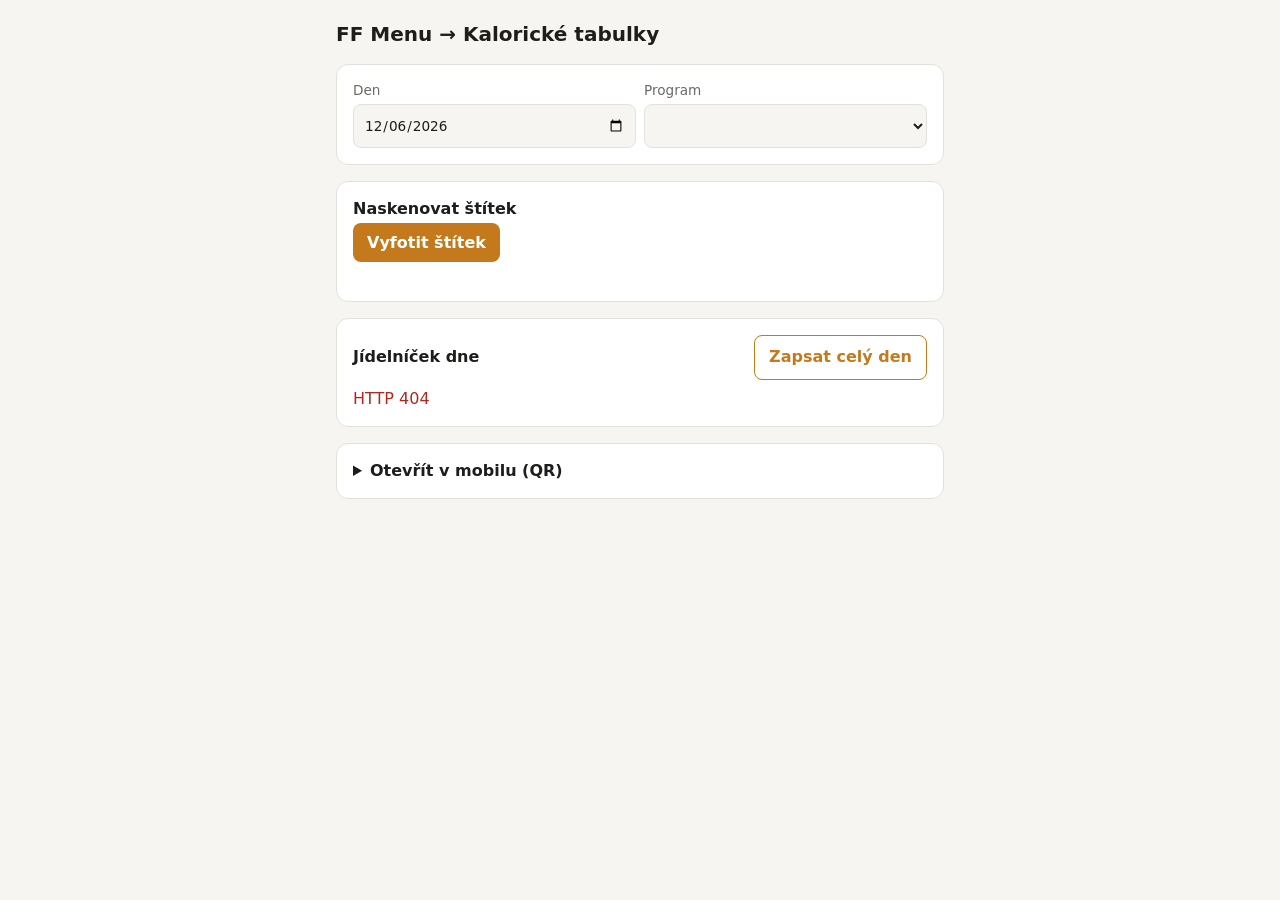
==== static/index.html @ 0197e322 "feat: add web service, phone page with label scan and CLI" ====
<!doctype html>
<html lang="cs">
<head>
<meta charset="utf-8">
<meta name="viewport" content="width=device-width, initial-scale=1">
<title>FF Menu do KT</title>
<style>
  :root {
    --bg: #f6f5f2; --card: #fff; --text: #1d1d1b; --muted: #6b6a66; --line: #e3e1db;
    --accent: #c47a1c; --accent-text: #fff; --ok: #2f7d4a; --err: #b3261e;
  }
  @media (prefers-color-scheme: dark) {
    :root { --bg: #161614; --card: #22211f; --text: #ecebe7; --muted: #a3a19b; --line: #3a3935;
            --accent: #e0973a; --accent-text: #161614; --ok: #6fc28b; --err: #f2867e; }
  }
  * { box-sizing: border-box; }
  body { margin: 0; background: var(--bg); color: var(--text);
         font: 16px/1.4 system-ui, -apple-system, "Segoe UI", Roboto, sans-serif; }
  main { max-width: 640px; margin: 0 auto; padding: 16px; }
  h1 { font-size: 1.25rem; margin: 4px 0 16px; }
  h2 { font-size: 1rem; margin: 0 0 12px; }
  section { background: var(--card); border: 1px solid var(--line); border-radius: 12px;
            padding: 16px; margin-bottom: 16px; }
  .row { display: flex; gap: 8px; align-items: center; flex-wrap: wrap; }
  label.field { display: flex; flex-direction: column; gap: 4px; font-size: .85rem; color: var(--muted); flex: 1; }
  input, select { font: inherit; padding: 8px 10px; border: 1px solid var(--line); border-radius: 8px;
                  background: var(--bg); color: var(--text); min-height: 44px; }
  button, .button { font: inherit; font-weight: 600; border: 0; border-radius: 8px; padding: 10px 14px;
                    min-height: 44px; background: var(--accent); color: var(--accent-text); cursor: pointer; }
  button:disabled { opacity: .55; cursor: default; }
  button.ghost { background: transparent; color: var(--accent); border: 1px solid var(--accent); }
  .meal { display: flex; gap: 12px; align-items: center; padding: 10px 0; border-top: 1px solid var(--line); }
  .meal:first-of-type { border-top: 0; }
  .meal .info { flex: 1; min-width: 0; }
  .meal .kind { font-size: .75rem; text-transform: uppercase; letter-spacing: .04em; color: var(--muted); }
  .meal .name { font-weight: 600; }
  .meal .values { font-size: .85rem; color: var(--muted); }
  .status { min-height: 1.4em; margin: 8px 0 0; color: var(--muted); }
  .status.ok { color: var(--ok); }
  .status.err { color: var(--err); }
  #scan-input { position: absolute; width: 1px; height: 1px; opacity: 0; }
  #qr svg { width: 220px; height: 220px; background: #fff; border-radius: 8px; }
  #qr-url { word-break: break-all; font-size: .85rem; color: var(--muted); }
  summary { cursor: pointer; font-weight: 600; }
</style>
</head>
<body>
<main>
  <h1>FF Menu → Kalorické tabulky</h1>

  <section>
    <div class="row">
      <label class="field">Den <input type="date" id="day"></label>
      <label class="field">Program <select id="program"></select></label>
    </div>
  </section>

  <section>
    <h2>Naskenovat štítek</h2>
    <label class="button" for="scan-input">Vyfotit štítek</label>
    <input type="file" id="scan-input" accept="image/*" capture="environment">
    <p class="status" id="scan-status" role="status"></p>
    <div id="candidates"></div>
  </section>

  <section>
    <div class="row" style="justify-content: space-between; margin-bottom: 4px">
      <h2 style="margin: 0">Jídelníček dne</h2>
      <button class="ghost" id="add-day">Zapsat celý den</button>
    </div>
    <div id="menu"></div>
    <p class="status" id="menu-status" role="status"></p>
  </section>

  <section>
    <details id="pair">
      <summary>Otevřít v mobilu (QR)</summary>
      <div id="qr" style="margin-top: 12px"></div>
      <p id="qr-url"></p>
    </details>
  </section>
</main>
<script>
const TESSERACT = "https://cdn.jsdelivr.net/npm/tesseract.js@5.1.1/dist/tesseract.min.js";
const QRCODE = "https://cdnjs.cloudflare.com/ajax/libs/qrcode-generator/1.4.4/qrcode.min.js";
const $ = (id) => document.getElementById(id);

let token = "";
try {
  const fromLink = new URLSearchParams(location.hash.slice(1)).get("t");
  if (fromLink) { localStorage.setItem("ffkt-token", fromLink); history.replaceState(null, "", location.pathname); }
  token = localStorage.getItem("ffkt-token") || "";
} catch (e) { token = new URLSearchParams(location.hash.slice(1)).get("t") || ""; }

async function api(path, body) {
  const response = await fetch(path, {
    method: body ? "POST" : "GET",
    headers: { "Content-Type": "application/json", "X-Token": token },
    body: body ? JSON.stringify(body) : undefined,
  });
  const data = await response.json().catch(() => ({}));
  if (!response.ok) throw Object.assign(new Error(data.error || `HTTP ${response.status}`), { status: response.status });
  return data;
}

function loadScript(src) {
  return new Promise((resolve, reject) => {
    if (document.querySelector(`script[src="${src}"]`)) return resolve();
    const script = Object.assign(document.createElement("script"), { src, onload: resolve, onerror: reject });
    document.head.append(script);
  });
}

function setStatus(id, text, kind = "") {
  const el = $(id);
  el.textContent = text;
  el.className = `status ${kind}`;
}

const today = () => new Date(Date.now() - new Date().getTimezoneOffset() * 60000).toISOString().slice(0, 10);
const kj = (n) => Math.round(n).toLocaleString("cs-CZ");
const dayLabel = (iso) => new Date(iso + "T12:00").toLocaleDateString("cs-CZ", { weekday: "short", day: "numeric", month: "numeric" });

function mealRow(meal, { added = false, extra = "" } = {}) {
  const row = document.createElement("div");
  row.className = "meal";
  row.innerHTML = `
    <div class="info">
      <div class="kind"></div>
      <div class="name"></div>
      <div class="values"></div>
    </div>
    <button></button>`;
  row.querySelector(".kind").textContent = `${meal.kind}${extra}`;
  row.querySelector(".name").textContent = meal.name;
  row.querySelector(".values").textContent =
    `${kj(meal.kj)} kJ · ${meal.kcal} kcal · B ${meal.protein} · S ${meal.carbs} · T ${meal.fat} g`;
  const button = row.querySelector("button");
  button.textContent = added ? "Zapsáno ✓" : "Zapsat";
  button.disabled = added;
  button.addEventListener("click", () => addMeal(meal, button));
  return row;
}

async function addMeal(meal, button) {
  button.disabled = true;
  button.textContent = "Zapisuji…";
  try {
    await api("/api/add", { key: meal.key, date: $("day").value });
    button.textContent = "Zapsáno ✓";
    loadMenu();
  } catch (error) {
    button.textContent = error.status === 409 ? "Už zapsáno" : "Zkusit znovu";
    button.disabled = error.status === 409;
    setStatus("menu-status", error.message, "err");
  }
}

async function loadMenu() {
  setStatus("menu-status", "Načítám jídelníček…");
  try {
    const params = new URLSearchParams({ date: $("day").value });
    if ($("program").value) params.set("program", $("program").value);
    const data = await api(`/api/menu?${params}`);
    if (!$("program").options.length) {
      for (const [id, name] of Object.entries(data.programs)) $("program").add(new Option(name, id));
      $("program").value = data.program;
    }
    $("menu").replaceChildren(...data.meals.map((m) => mealRow(m, { added: m.added })));
    $("add-day").disabled = !data.meals.length || data.meals.every((m) => m.added);
    setStatus("menu-status", data.meals.length ? "" : "Na tento den FF Menu jídelníček nemá (víkend nebo ještě nezveřejněný týden).");
  } catch (error) {
    setStatus("menu-status", error.message, "err");
  }
}

$("add-day").addEventListener("click", async () => {
  $("add-day").disabled = true;
  try {
    const data = await api("/api/add-day", { date: $("day").value, program: $("program").value });
    setStatus("menu-status", `Zapsáno ${data.added.length}, už dřív zapsaných ${data.skipped.length}.`, "ok");
  } catch (error) {
    setStatus("menu-status", error.message, "err");
  }
  loadMenu();
});

function rotated(bitmap, angle, max) {
  const scale = Math.min(1, max / Math.max(bitmap.width, bitmap.height));
  const w = Math.round(bitmap.width * scale), h = Math.round(bitmap.height * scale);
  const canvas = document.createElement("canvas");
  [canvas.width, canvas.height] = angle % 180 ? [h, w] : [w, h];
  const ctx = canvas.getContext("2d");
  ctx.translate(canvas.width / 2, canvas.height / 2);
  ctx.rotate((angle * Math.PI) / 180);
  ctx.drawImage(bitmap, -w / 2, -h / 2, w, h);
  return canvas;
}

let ocrWorker;
async function scan(file) {
  $("candidates").replaceChildren();
  try {
    setStatus("scan-status", "Připravuji čtení textu…");
    await loadScript(TESSERACT);
    ocrWorker ??= await Tesseract.createWorker("ces");
    const bitmap = await createImageBitmap(file);
    // the label is often sideways in the photo, so try upright first, then both quarter turns
    const angles = [0, 270, 90];
    let best = null;
    for (const [i, angle] of angles.entries()) {
      setStatus("scan-status", `Čtu štítek (${i + 1}/${angles.length})…`);
      const { data } = await ocrWorker.recognize(rotated(bitmap, angle, 1600));
      const result = await api("/api/match", { text: data.text });
      const score = (r) => (r && r.candidates.length ? r.candidates[0].score : 0);
      if (score(result) > score(best)) best = result;
      if (result.confident) break;
    }
    const shown = best ? best.candidates.slice(0, 3) : [];
    $("candidates").replaceChildren(...shown.map((m) =>
      mealRow(m, { extra: ` · ${dayLabel(m.day)} · ${m.program}` })));
    setStatus("scan-status", best && best.confident
      ? "Našel jsem tohle jídlo:"
      : "Štítek se nepodařilo jistě přečíst. Zkus fotku zblízka a rovně, nebo vyber ze seznamu níže.",
      best && best.confident ? "ok" : "err");
  } catch (error) {
    setStatus("scan-status", error.message || "Čtení štítku selhalo", "err");
  }
}

$("scan-input").addEventListener("change", (event) => {
  const file = event.target.files[0];
  if (file) scan(file);
  event.target.value = "";
});

$("pair").addEventListener("toggle", async () => {
  if (!$("pair").open || $("qr").childElementCount) return;
  try {
    const [{ url }] = await Promise.all([api("/api/pair"), loadScript(QRCODE)]);
    const qr = qrcode(0, "M");
    qr.addData(url);
    qr.make();
    $("qr").innerHTML = qr.createSvgTag({ cellSize: 6, margin: 2, scalable: true });
    $("qr-url").textContent = url;
  } catch (error) {
    $("qr-url").textContent = error.message;
  }
});

$("day").value = today();
$("day").addEventListener("change", loadMenu);
$("program").addEventListener("change", loadMenu);
loadMenu();
</script>
</body>
</html>
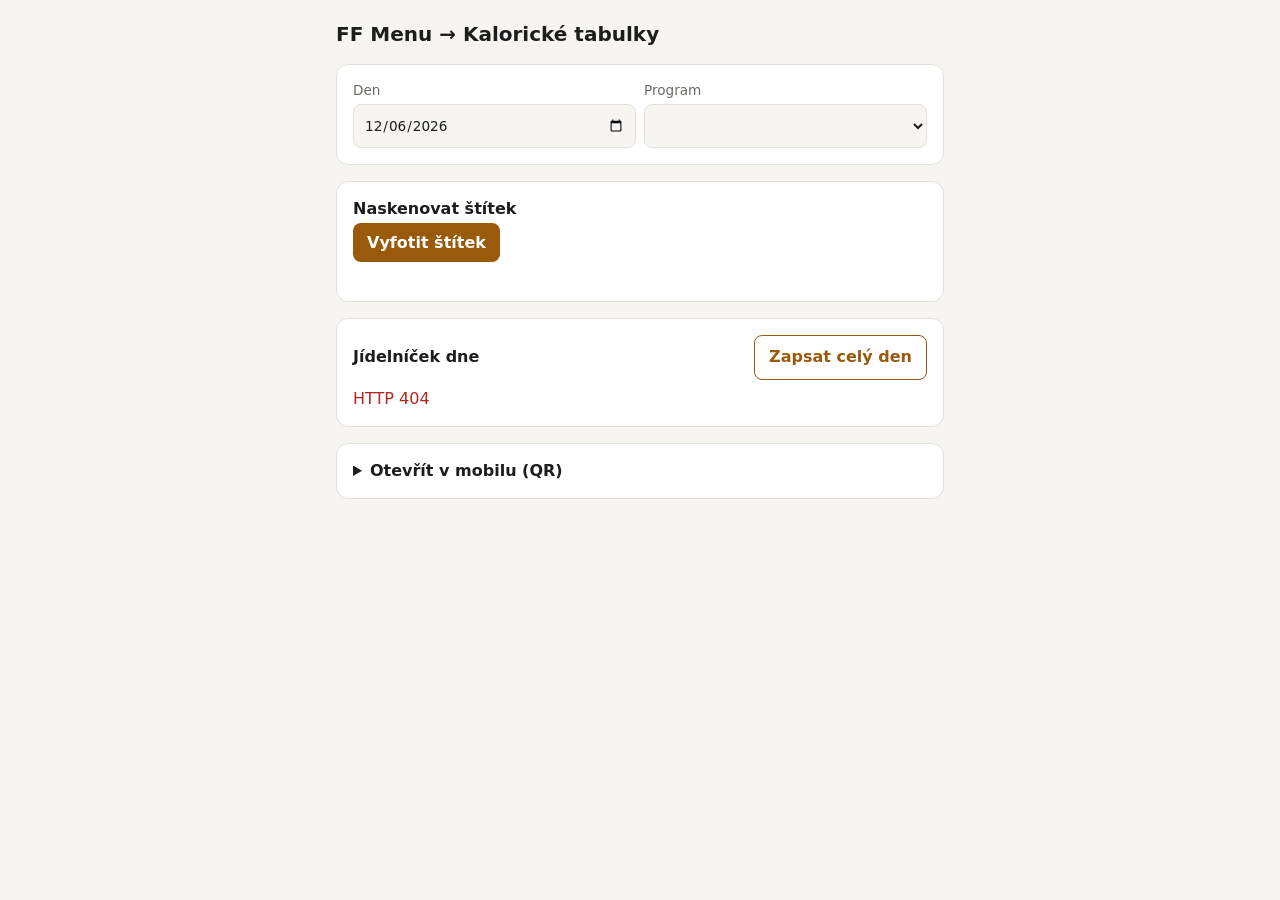
==== commit 339e5488: "perf: try the usual sideways label rotation first when scanning" ====
--- a/static/index.html
+++ b/static/index.html
@@ -7,7 +7,7 @@
 <style>
   :root {
     --bg: #f6f5f2; --card: #fff; --text: #1d1d1b; --muted: #6b6a66; --line: #e3e1db;
-    --accent: #c47a1c; --accent-text: #fff; --ok: #2f7d4a; --err: #b3261e;
+    --accent: #9a5a0c; --accent-text: #fff; --ok: #2f7d4a; --err: #b3261e;
   }
   @media (prefers-color-scheme: dark) {
     :root { --bg: #161614; --card: #22211f; --text: #ecebe7; --muted: #a3a19b; --line: #3a3935;
@@ -205,8 +205,8 @@
     await loadScript(TESSERACT);
     ocrWorker ??= await Tesseract.createWorker("ces");
     const bitmap = await createImageBitmap(file);
-    // the label is often sideways in the photo, so try upright first, then both quarter turns
-    const angles = [0, 270, 90];
+    // a box photographed upright has its label text running top to bottom (needs 270°); then try the rest
+    const angles = [270, 0, 90];
     let best = null;
     for (const [i, angle] of angles.entries()) {
       setStatus("scan-status", `Čtu štítek (${i + 1}/${angles.length})…`);
